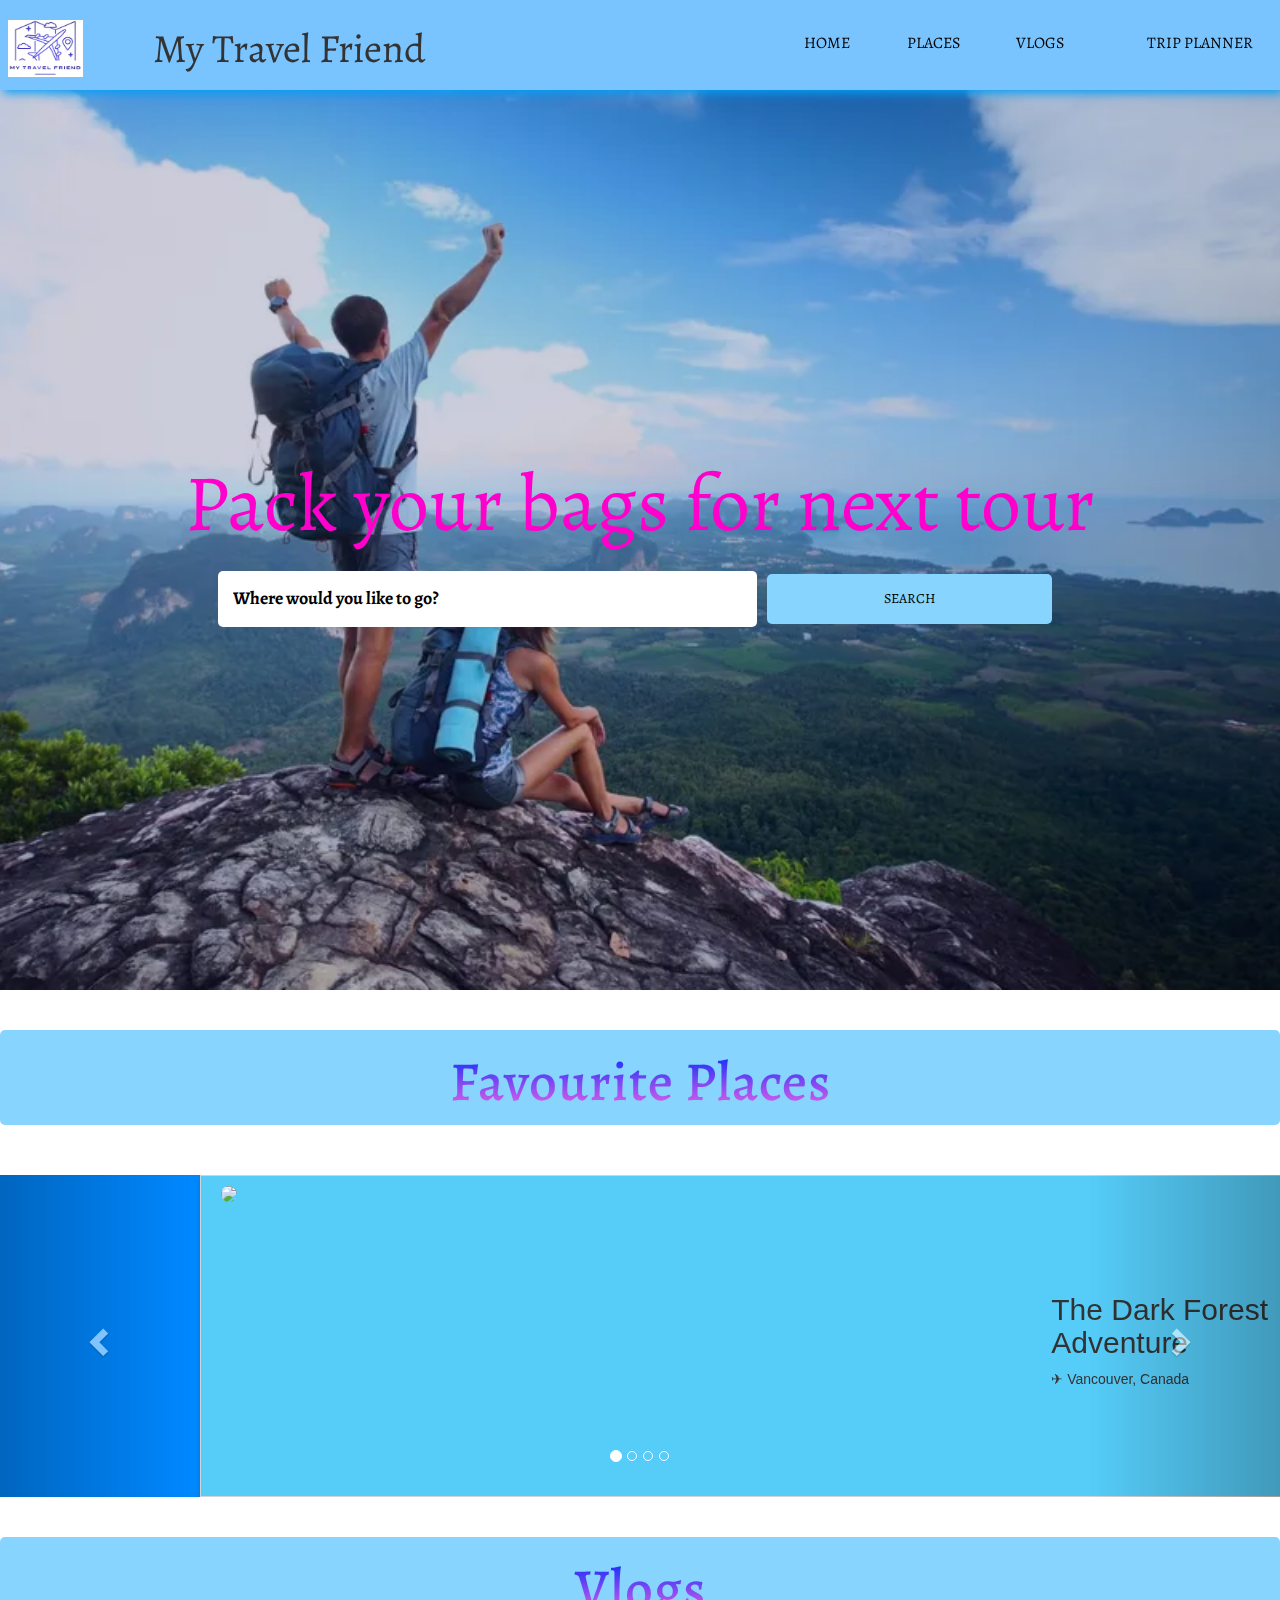
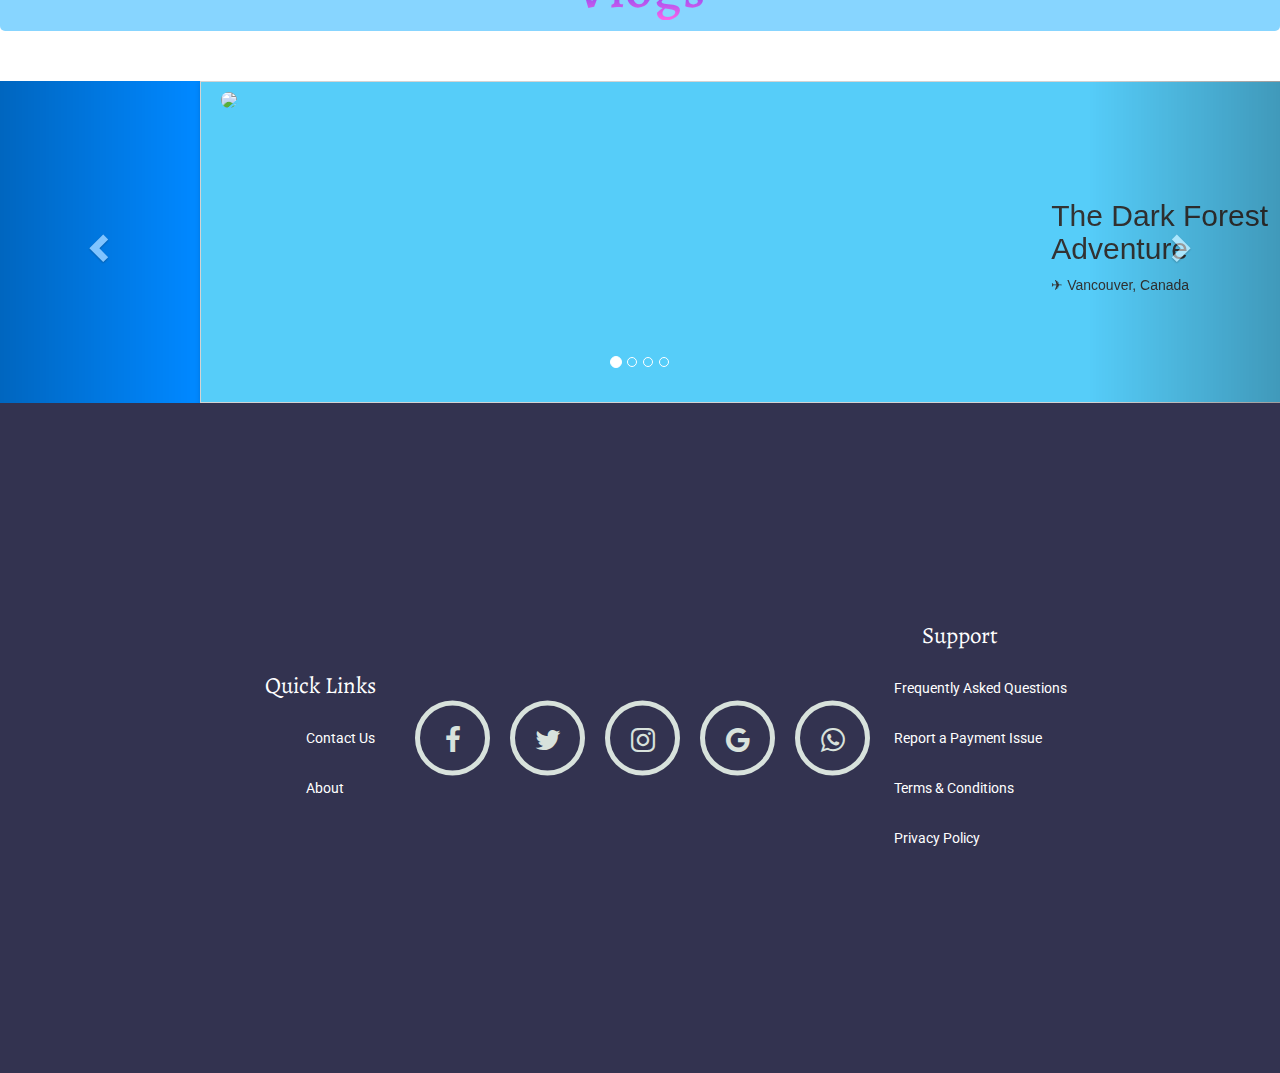
==== Darjeeling/darjeeling-index.html @ 7647db6d "Add files via upload" ====
<!DOCTYPE html>
<html lang="en">
<head>
    <meta charset="UTF-8">
    <meta name="viewport" content="width=device-width, initial-scale=1.0">
    
    <link rel="stylesheet" href="darjeeling-style.css">
    <link rel="icon" href="/My Travel Friend Logo.jpg" type="image/jpg">
    <link rel="preconnect" href="https://fonts.googleapis.com">
    <link rel="preconnect" href="https://fonts.gstatic.com" crossorigin>
    <link href="https://fonts.googleapis.com/css2?family=Alegreya:wght@700&display=swap" rel="stylesheet">
    <link href="https://maxcdn.bootstrapcdn.com/font-awesome/4.7.0/css/font-awesome.min.css" rel="stylesheet" integrity="sha384-wvfXpqpZZVQGK6TAh5PVlGOfQNHSoD2xbE+QkPxCAFlNEevoEH3Sl0sibVcOQVnN" crossorigin="anonymous">
    <link rel="stylesheet" href="https://maxcdn.bootstrapcdn.com/bootstrap/3.4.1/css/bootstrap.min.css">
    <script src="https://ajax.googleapis.com/ajax/libs/jquery/3.6.4/jquery.min.js"></script>
    <script src="https://maxcdn.bootstrapcdn.com/bootstrap/3.4.1/js/bootstrap.min.js"></script>
    <i><b><title>My Travel Friend</title></b></i>
</head>
<body>
    
<!--===========Nav Bar=================-->
<section class="nav-bar">
    <img src="../My Travel Friend Logo.jpg" style="height: 1.5cm; width: 2cm;margin-left: 0.2cm; background: transparent;float: left;">
    <div class="logo">My Travel Friend</div>
    <ul class="menu">
        <li><a href="../index.html">home</a></li>
        <div class="dropdown"><li><a href="#"><span>PLACES</span></a></li>
            <!--<button class="dropbtn">
                <i class="fa fa-caret-down">
                </i>
            </button>-->
            <div class="dropdown-content">
                <a href="darjeeling-index.html">Darjeeling</a>
                <a href="../Goa/GoaPage.html">Goa</a>
                <a href="../Gokarna/gokarna-index.html">Gokarna</a>
                <a href="../Kerala/KeralaPage.html">Kerala</a>
                <a href="../Ladakh/ladakh-index.html">Ladakh</a>
                <a href="../Rajasthan/rajasthan-index.html">Rajasthan</a>
            </div>
        </div>
        <li><a href="#">Vlogs</a></li>
        <li><a href="#">Trip Planner</a></li>
    </ul>
    </div>

</section>
<!--===============Banner================-->
<section class="banner">
    <div class="banner-text-item">
        
        <div class="banner-heading">
            <h1>Pack your bags for next tour</h1>
        </div>
        <form class="form">
            <input type="text" list="mylist" placeholder="Where would you like to go?">
            <datalist id="mylist">
                <option>Darjeeling</option>
                <option>Goa</option>
                <option>Gokarna</option>
                <option>Kerala</option>
                <option>Ladakh</option>
                <option>Rajasthan</option>
            </datalist>
            <a href="#" class="book">Search</a>
        </form>
    </div>
</section>

<!--==============Places===================-->
<section class="places">
    <br><br>
    <div class="places-text">
        <h2>Favourite Places</h2>
    </div>
    

    <div id="myCarousel" class="carousel slide" data-ride="carousel">
        <!-- Indicators -->
        <ol class="carousel-indicators">
          <li data-target="#myCarousel" data-slide-to="0" class="active"></li>
          <li data-target="#myCarousel" data-slide-to="1"></li>
          <li data-target="#myCarousel" data-slide-to="2"></li>
          <li data-target="#myCarousel" data-slide-to="3"></li>
        </ol>
    
        <!-- Wrapper for slides -->
        <div class="carousel-inner" style="background-color: rgb(0, 136, 255);">
                <div class="item active">
                    <div class="card">
                        <div class="zoom-img">
                            <div class="img-card">
                                <img src="https://res.cloudinary.com/dxssqb6l8/image/upload/v1605293736/james-wheeler_xqmq2y.jpg">
                            </div>
                        </div>

                        <div class="text">
                            <h2>The Dark Forest Adventure</h2>
                            <div class="card-box">
                                <p class="location">&#9992; Vancouver, Canada</p>
                            </div>
                        </div>

                    </div>
                </div>
        
                <div class="item">
                    <div class="card">
                        <div class="zoom-img">
                            <div class="img-card">
                                <img src="https://res.cloudinary.com/dxssqb6l8/image/upload/v1605293736/james-wheeler_xqmq2y.jpg">
                            </div>
                        </div>

                        <div class="text">
                            <h2>The Dark Forest Adventure</h2>
                            <div class="card-box">
                                <p class="location">&#9992; Vancouver, Canada</p>
                            </div>
                        </div>

                    </div>
                </div>
                
                <div class="item">
                    <div class="card">
                        <div class="zoom-img">
                            <div class="img-card">
                                <img src="https://res.cloudinary.com/dxssqb6l8/image/upload/v1605293736/james-wheeler_xqmq2y.jpg">
                            </div>
                        </div>

                        <div class="text">
                            <h2>The Dark Forest Adventure</h2>
                            <div class="card-box">
                                <p class="location">&#9992; Vancouver, Canada</p>
                            </div>
                        </div>

                    </div>
                </div>
                <div class="item">
                    <div class="card">
                        <div class="zoom-img">
                            <div class="img-card">
                                <img src="https://res.cloudinary.com/dxssqb6l8/image/upload/v1605293736/james-wheeler_xqmq2y.jpg">
                            </div>
                        </div>

                        <div class="text">
                            <h2>The Dark Forest Adventure</h2>
                            <div class="card-box">
                                <p class="location">&#9992; Vancouver, Canada</p>
                            </div>
                        </div>

                    </div>
                </div>
        </div>
    
        <!-- Left and right controls -->
        <a class="left carousel-control" href="#myCarousel" data-slide="prev">
          <span class="glyphicon glyphicon-chevron-left"></span>
          <span class="sr-only">Previous</span>
        </a>
        <a class="right carousel-control" href="#myCarousel" data-slide="next">
          <span class="glyphicon glyphicon-chevron-right"></span>
          <span class="sr-only">Next</span>
        </a>
    </div>
</section>
<!--===========Vlogs===============-->
<section class="places">
    <br><br>
    <div class="places-text">
        <h2>Vlogs</h2>
    </div>
    

    <div id="myCarousel" class="carousel slide" data-ride="carousel">
        <!-- Indicators -->
        <ol class="carousel-indicators">
          <li data-target="#myCarousel" data-slide-to="0" class="active"></li>
          <li data-target="#myCarousel" data-slide-to="1"></li>
          <li data-target="#myCarousel" data-slide-to="2"></li>
          <li data-target="#myCarousel" data-slide-to="3"></li>
        </ol>
    
        <!-- Wrapper for slides -->
        <div class="carousel-inner" style="background-color: rgb(0, 136, 255);">
                <div class="item active">
                    <div class="card">
                        <div class="zoom-img">
                            <div class="img-card">
                                <img src="https://res.cloudinary.com/dxssqb6l8/image/upload/v1605293736/james-wheeler_xqmq2y.jpg">
                            </div>
                        </div>

                        <div class="text">
                            <h2>The Dark Forest Adventure</h2>
                            <div class="card-box">
                                <p class="location">&#9992; Vancouver, Canada</p>
                            </div>
                        </div>

                    </div>
                </div>
        
                <div class="item">
                    <div class="card">
                        <div class="zoom-img">
                            <div class="img-card">
                                <img src="https://res.cloudinary.com/dxssqb6l8/image/upload/v1605293736/james-wheeler_xqmq2y.jpg">
                            </div>
                        </div>

                        <div class="text">
                            <h2>The Dark Forest Adventure</h2>
                            <div class="card-box">
                                <p class="location">&#9992; Vancouver, Canada</p>
                            </div>
                        </div>

                    </div>
                </div>
                
                <div class="item">
                    <div class="card">
                        <div class="zoom-img">
                            <div class="img-card">
                                <img src="https://res.cloudinary.com/dxssqb6l8/image/upload/v1605293736/james-wheeler_xqmq2y.jpg">
                            </div>
                        </div>

                        <div class="text">
                            <h2>The Dark Forest Adventure</h2>
                            <div class="card-box">
                                <p class="location">&#9992; Vancouver, Canada</p>
                            </div>
                        </div>

                    </div>
                </div>
                <div class="item">
                    <div class="card">
                        <div class="zoom-img">
                            <div class="img-card">
                                <img src="https://res.cloudinary.com/dxssqb6l8/image/upload/v1605293736/james-wheeler_xqmq2y.jpg">
                            </div>
                        </div>

                        <div class="text">
                            <h2>The Dark Forest Adventure</h2>
                            <div class="card-box">
                                <p class="location">&#9992; Vancouver, Canada</p>
                            </div>
                        </div>

                    </div>
                </div>
        </div>
    
        <!-- Left and right controls -->
        <a class="left carousel-control" href="#myCarousel" data-slide="prev">
          <span class="glyphicon glyphicon-chevron-left"></span>
          <span class="sr-only">Previous</span>
        </a>
        <a class="right carousel-control" href="#myCarousel" data-slide="next">
          <span class="glyphicon glyphicon-chevron-right"></span>
          <span class="sr-only">Next</span>
        </a>
    </div>
</section>
<!--===========Footer=================-->
<div class="footer">
    <div class="links">
        <h3>Quick Links</h3>
        <ul>
            <li>Contact Us</li>
            <li>About</li>
        </ul>
    </div>
    <div class="links">
        <h3>Support</h3>
        <ul>
            <li>Frequently Asked Questions</li>
            <li>Report a Payment Issue</li>
            <li>Terms & Conditions</li>
            <li>Privacy Policy</li>
        </ul>
    </div>
    <div class="wrapper">
        <ul>
        <li class="facebook"><a href="https://technologywalacontent.blogspot.com"><i class="fa fa-facebook fa-2x" aria-hidden="true"></i></a></li>
        <li class="twitter"><a href="https://technologywalacontent.blogspot.com"><i class="fa fa-twitter fa-2x" aria-hidden="true"></i></a></li>
        <li class="instagram"><a href="https://technologywalacontent.blogspot.com"><i class="fa fa-instagram fa-2x" aria-hidden="true"></i></a></li>
        <li class="google"><a href="#"><i class="fa fa-google fa-2x" aria-hidden="true"></i></a></li>
        <li class="whatsapp"><a href="https://technologywalacontent.blogspot.com"><i class="fa fa-whatsapp fa-2x" aria-hidden="true"></i></a></li>
        </ul>
    </div>
</div>

</body>
</html>
</body>
</html>
---- Darjeeling/darjeeling-style.css ----
@import url('https://fonts.googleapis.com/css2?family=Barlow+Condensed:wght@500&display=swap');
@import url('https://fonts.googleapis.com/css2?family=Satisfy&display=swap');
@import url('https://fonts.googleapis.com/css2?family=Roboto:wght@300&display=swap');

* {
    box-sizing: border-box;
    margin: 0;
}

body, html {
    margin: 0;
    padding: 0;
}

/*------------------------Scroll Bar-----------------------*/
::-webkit-scrollbar {
    width: 20px;
}

::-webkit-scrollbar-track {
    box-shadow: inset 0 0 5px rgb(71, 107, 155);
    border-radius: 10px;
}

::-webkit-scrollbar-thumb {
    background-color: #000d18;
    border-radius: 10px;
}

::-webkit-scrollbar-thumb:hover {
    background-color: #0485d0;
}

/*========================Nav Bar=========================*/
.nav-bar {
    display: flex;
    flex-flow: row wrap;
    width: 100%;
    height: 90px;
    background-color: rgb(121, 195, 255);
    box-shadow: 3px 3px 10px rgb(1, 159, 250);
    align-items: center;
    justify-content: center;
    position: sticky;
    top: 0;
    z-index: 1;
}

.logo {
    flex: 1;
    font-size: 40px;
    padding: 20px;
    margin-left: 50px;
    font-family: 'Alegreya', serif;
}

ul.menu {
    flex: 1;
    display: flex;
    flex-flow: row wrap;
}

.menu li {
    flex: 1;
    list-style-type: none;
    font-size: 16px;
    font-family: 'Alegreya', serif;
    text-align: center;
}

.menu li a {
    text-decoration: none;
    color: #000;
    text-transform: uppercase;
    border-color: rgb(121, 195, 255);
    box-shadow:  rgb(121, 195, 255);
}

.menu li a:hover {
    color: midnightblue;
    text-decoration: underline;
}
.nav-bar .dropdown {
    float: left;
    overflow: hidden;
  }
  
  /* Style the dropdown button to fit inside the topnav */
  .nav-bar .dropdown .dropbtn {
    
    font-size: 16px;
    background-color: transparent;
    color: #02013d;
    text-align: center;
    border-color: rgb(121, 195, 255);
    box-shadow:  rgb(121, 195, 255);
    font-family: 'Alegreya', serif;
    
  }
  .dropdown-content {
    display: none;
    position: absolute;
    background-color:white;
    min-width: 160px;
    z-index: 1;
  }
  
  /* Style the links inside the dropdown */
  .dropdown-content a {
    float: none;
    color: rgb(3, 1, 48);
    padding: 12px 16px;
    text-decoration: none;
    display: block;
    text-align: left;
  }
  
  /* Add a dark background on topnav links and the dropdown button on hover */
  .menu a:hover, .dropdown:hover .dropbtn {
    background-color:white;
    color: midnightblue;
    text-decoration: underline;
  }
  
  /* Add a grey background to dropdown links on hover */
  .dropdown-content a:hover {
    background-color:transparent;
    color: midnightblue;
    text-decoration: underline;
  }
  
  /* Show the dropdown menu when the user moves the mouse over the dropdown button */
  .dropdown:hover .dropdown-content {
    display: block;
  }
  
  /* When the screen is less than 600 pixels wide, hide all links, except for the first one ("Home"). Show the link that contains should open and close the topnav (.icon) */
  @media screen and (max-width: 600px) {
    .menu a:not(:first-child), .dropdown .dropbtn {
      display: none;
      outline: 0px solid transparent;
    }
    .menu a.icon {
      float: right;
      display: flex;
      outline: 0px solid transparent;
    }
  }
  
  /* The "responsive" class is added to the topnav with JavaScript when the user clicks on the icon. This class makes the topnav look good on small screens (display the links vertically instead of horizontally) */
  @media screen and (max-width: 800px) {
    .menu.responsive {position: relative;}
    .menu.responsive a.icon {
      position: absolute;
      right: 0;
      top: 0;
    }
    .menu.responsive a {
      float: none;
      display: flex;
      text-align: left;
    }
    .menu.responsive .dropdown {float: none;}
    .menu.responsive .dropdown-content {position: relative;}
    .menu.responsive .dropdown .dropbtn {
      display: flex;
      width: 100%;
      text-align: left;
    }
  }
/*=============================Banner=============================*/
.banner {
    background-image: url("../bg.jpg");
    background-size: cover;
    background-repeat: no-repeat;
    background-position: center;
    /*overflow: hidden;*/
    width: 100%;
    height: 100vh;
    text-align: center;
    position: relative;
    display: flex;
    justify-content: center;
    align-items: center;
}

.banner::before {
    content: '';
    position: absolute;
    display: block;
    top: 0;
    left: 0;
    bottom: 0;
    right: 0;
    background-color: rgba(0, 6, 78, 0.2);
    /*background-size: 100%;*/
}

.banner-text-item {
    position: absolute;
    width: 100%;
    text-align: center;
    display: flex;
    flex-flow: column wrap;
    justify-content: center;
    align-items: center;
    box-shadow: red;
}

.banner-heading {
    flex: 1;
}

.banner-heading h1 {
    font-size: 80px;
    font-weight: normal;
    color:rgb(255, 0, 204);
    font-family: 'Alegreya', serif;
}

.banner-text-item .form {
    flex: 1;
    display: flex;
    flex-flow: row wrap;
    justify-content: center;
    align-items: center;
    color: #000;
    font-family: 'Alegreya', serif;
    font-size: larger;
    background-color:transparent;
    border-radius: 5px;
    width: 70%;
    padding: 1% 2%;
}


.banner-text-item ::placeholder {
    color:black;
    opacity: 1; /* Firefox */
  }
  

.banner-text-item input,
.banner-text-item .book {
    color:black;
    font-weight: bolder;
    font-family: 'Alegreya', serif;
    padding: 15px;
    margin-right: 10px;
    font-size: 18px;
    font-family: 'Alegreya', serif;
    border-radius: 5px;
    outline: 0;
    border: none;
    background-color: rgb(136, 208, 252);
    box-shadow: red;
}

.banner-text-item input {
    color: rgb(0, 0, 0);
    font-weight: bolder;
    font-family: 'Alegreya', serif;
    background-color:white;
    width: 50%;
    flex: 2;
}

.banner-text-item .book {
    width: 20%;
    flex: 1;
}

.banner-text-item .book {
    text-decoration: none;
    color: #000;
    text-transform: uppercase;
    padding: 15px;
    cursor: pointer;
    background-color: #87d5ff;
    font-size: 16px;
    font-weight: normal;
    font-family: 'Alegreya', serif;
    width: 20%;
}


/*=============================Places===============================*/
.places-text {
    text-align: center;
    margin-bottom: 50px;
    display: flex;
    flex-direction: row;
    flex-flow: column wrap;
    flex: 1;
    border-radius: 5px;
    padding: 1px;
    width:100%;
    background-color: #87d5ff;
}


.places-text h2 {
    font-family: 'Alegreya', serif;
    font-size: 55px;
    display: flex;
    flex-direction: row;
    flex-flow: column wrap;
    flex: 1;
    border-radius: 5px;
    padding: 1px;
    width:100%;
    background-color: #87d5ff;
    text-decoration: wavy;
    background: -webkit-linear-gradient(#022bfa, #fb65e9);
    -webkit-background-clip: text;
    -webkit-text-fill-color: transparent;
    letter-spacing: 1px;
}

.cards {
    display: list-item;
    background-color: #FDE02F;
}

.card {

    display: flex;
    border: 1px solid lightgray;
    box-shadow: 2px 2px 6px 0 rgba(0, 0, 0, 0.3);
    margin-left: 200px;
    width: 1125px;
    height: auto;
    background-color: #56cdf9;
    align-items: center;
    justify-items: center;
}

.card img {
    margin-top: 10px;
    margin-left:20px;
    max-width: 100%;
    height: 300px;
    border-radius: 8px;
}

.cards .text {
    padding: 10px;
    font-family: 'Alegreya', serif;
    line-height: 50px;
}

.cards .card-box {
    display: flex;
    flex-flow: row;
    background-color: #2f96fd;
    font-size: 18px;
    font-family: 'Alegreya', serif;
    align-items: center;
    justify-content: center;
    text-align: center;
}

.cards .time {
    flex: 1;
}

.cards .location {
    flex: 2;
}

.cards .cost {
    color: #4CAFAD;
    font-size: 20px;
}

/*------------Zoom in Photos--------------*/
.zoom-img {
    float: left;
    position: relative;
    width: 100%;
    height: 320px;
    overflow: hidden;
}

.zoom-img .img-card {
    position: absolute;
    overflow: hidden;
}

.img-card img {
    -webkit-transition: 0.8s ease;
    transition: 0.8s ease;
}

.card:hover .zoom-img img {
    -webkit-transform: scale(1.1);
    transform: scale(1.1);
}

/*===============Footer===================*/
.footer {
    background-image: url("https://res.cloudinary.com/dxssqb6l8/image/upload/v1605293781/pine-tree_mq2sgp.jpg");
    background-size: cover;
    background-repeat: no-repeat;
    background-position: center;
    width: 100%;
    height: 670px;
    position: relative;
    display: flex;
    flex-flow: row wrap;
    justify-content: center;
    align-items: center;
}

.footer::before {
    position: absolute;
    content: '';
    display: block;
    background-color: rgba(0, 0, 36, 0.80);
    top: 0;
    left: 0;
    bottom: 0;
    right: 0;
}

.footer .links {
    position: relative;
    color: #fff;
    flex: 1;
    display: flex;
    flex-flow: column;
    justify-content: center;
    align-items: center;
}

.links ul {
    list-style-type: none;
}

.links h3 {
    font-family: 'Alegreya', serif;
    font-weight: normal;
    font-size: 23px;
    margin-bottom: 15px;
}

.links li {
    font-family: Roboto;
    cursor: pointer;
    padding: 15px 0;
}

.links li:hover {
    color: #FFA801;
}

.footer .wrapper {
    position: absolute;
    top: 50%;
    left: 50%;
    transform: translate(-50%, -50%);
    width: 550px;
  }
  
  /* Style the Un-order list by setting its list-style to none */
  .wrapper ul {
    list-style: none;
  }
  
  /* Style the list items inside the UL list, by setting its width, height and line-height 
    and float them to left and set its border and border-radius.
   */
  .wrapper ul li {
    width: 75px;
    height: 75px;
    line-height: 75px;
    margin: 0 10px;
    text-align: center;
    cursor: pointer;
    border-radius: 50%;
    border: 5px solid #D8E2DC;
    float: left;
    transition: all 0.5s ease;
  }
  
  /* Style the icons by setting its color and margin-top value to 20px 
  to align it properly */
  .wrapper ul li .fa {
    color: #D8E2DC;
    margin-top: 20px;
    transition: all 0.5s ease;
  }
  
  /* Now target the specific li classes for styling and use box-shadow effect to border and text-shadow effect
    to icons for glowing effect and use transition property for smooth transition effect. */
  /*facebook*/
  .wrapper ul li:hover.facebook {
    border: 5px solid #3b5998;
    box-shadow: 0 0 15px #3b5998;
    transition: all 0.5s ease;
  }
  
  .wrapper ul li:hover .fa-facebook {
    color: #3b5998;
    text-shadow: 0 0 15px #3b5998;
    transition: all 0.5s ease;
  }
  
  /*twitter*/
  .wrapper ul li:hover.twitter {
    border: 5px solid #00aced;
    box-shadow: 0 0 15px #00aced;
    transition: all 0.5s ease;
  }
  
  .wrapper ul li:hover .fa-twitter {
    color: #00aced;
    text-shadow: 0 0 15px #00aced;
    transition: all 0.5s ease;
  }
  
  /* instagram */
  .wrapper ul li:hover.instagram {
    border: 5px solid #bc2a8d;
    box-shadow: 0 0 15px #bc2a8d;
    transition: all 0.5s ease;
  }
  
  .wrapper ul li:hover .fa-instagram {
    color: #bc2a8d;
    text-shadow: 0 0 15px #bc2a8d;
    transition: all 0.5s ease;
  }
  
  /* google */
  .wrapper ul li:hover.google {
    border: 5px solid #dd4b39;
    box-shadow: 0 0 15px #dd4b39;
    transition: all 0.5s ease;
  }
  
  .wrapper ul li:hover .fa-google {
    color: #dd4b39;
    text-shadow: 0 0 15px #dd4b39;
    transition: all 0.5s ease;
  }
  
  /* whatsapp */
  .wrapper ul li:hover.whatsapp {
    border: 5px solid #4dc247;
    box-shadow: 0 0 15px #4dc247;
    transition: all 0.5s ease;
  }
  
  .wrapper ul li:hover .fa-whatsapp {
    color: #4dc247;
    text-shadow: 0 0 15px #4dc247;
    transition: all 0.5s ease;
  }
  
  
  /* media queries */
/*==========================Responsive=============================*/
@media all and (max-width: 1172px) {
    .banner-text-item .form {
        display: flex;
        flex-flow: column;
        justify-content: center;
        align-items: center;
        width: 50%;
    }


    .banner-text-item .form input,
    .banner-text-item .form .date,
    .banner-text-item .form a {
        flex: 1;
        margin-bottom: 5px;
        font-size: 14px;
    }

    .banner-text-item .form input {
        width: 60%;
    }

    .banner-text-item .form .date {
        width: 30%;
    }

    .banner-text-item .form .book {
        width: 10%;
        font-size: 14px;
    }

    .banner-heading h1 {
        font-size: 60px;
    }
}

@media all and (max-width: 1414px) {
    .banner-text-item .form input {
        width: 40%;
    }

    .banner-text-item .form .date {
        width: 30%;
    }

    .banner-text-item .form .book {
        width: 20%;
        font-size: 14px;
    }
}

@media all and (max-width: 942px) {
    .nav-bar {
        display: flex;
        flex-flow: column wrap;
        justify-content: center;
        align-items: center;
        width: 100%;
        height: auto;
        text-align: center;
        position: static;
    }

    .logo {
        flex: 1;
        font-size: 30px;
        margin: 10px auto;
        font-family: 'Alegreya', serif;
        color: #FDE02F;
    }

    .nav-bar ul {
        display: none;
    }

    .nav-bar ul li {
        flex: 1;
        margin-bottom: 5px;
        font-size: 14px;
    }

    .services {
        display: flex;
        flex-flow: column wrap;
    }

    .services .service-item {
        flex: 1;
        margin-bottom: -130px;
        width: 400px;
    }

    .places-text {
        margin-top: 200px;
    }
}

@media all and (max-width: 928px) {
    .banner .form input, a {
        font-size: 12px;
    }
}

@media all and (max-width: 1173px) {
    .banner .form {
        background-color: transparent;
    }
}

@media all and (max-width: 1194px) {
    .places .card-box p {
        font-size: 14px;
    }
}

@media all and (max-width: 1086px) {
    .places .cards .text {
        line-height: 40px;
    }

    .cards .text .h2 {
        font-size: 12px;
    }

    .cards .img-card img {
        height: 260px;
    }
}

@media all and (max-width: 974px) {
    .cards {
        display: grid;
        grid-template-columns: repeat(1, 1fr);
        grid-template-rows: repeat(6, 1fr);
        grid-gap: 20px;
    }

    .card {
        width: 300px;
        height: 500px;
        margin: auto;
    }

    .cards .text {
        padding: 5px;
        font-family: 'Alegreya', serif;
    }
}

@media all and (max-width: 1334px) {
    .about-img img {
        width: 300px;
        height: 500px;
    }
}

@media all and (max-width: 1116px) {
    .about {
        display: flex;
        flex-flow: column wrap;
        justify-content: center;
        align-items: center;
    }

    .about-img {
        flex: 1;
        margin-bottom: 20px;
    }

    .about-text {
        flex: 1;
        margin: auto;
        text-align: center;
        display: flex;
        flex-flow: column;
        justify-content: center;
        align-items: center;
    }

    .about-text h2{
        font-size: 35px;
    }

    .about-img img {
        width: 400px;
        height: 400px;
    }
}

@media all and (max-width: 708px) {
    .footer{
        width: 100%;
        height: 670px;
        position: relative;
        display: flex;
        flex-flow: column wrap;
        justify-content: center;
        align-items: center;
    }
}

@media screen and (max-width: 640px){
    .wrapper {
        width: 350px;
    }
    .wrapper ul li{
        margin-top: 10px;
    }
    .wrapper ul li.google{
        margin-left: 60px;
    }
  }
  
  
  @media screen and (max-width: 340px){
    .wrapper {
        width: 150px;
    }
    .wrapper ul li{
        margin:15px;
    }
    .wrapper ul li.google{
        margin-left: 15px;
    }
  }
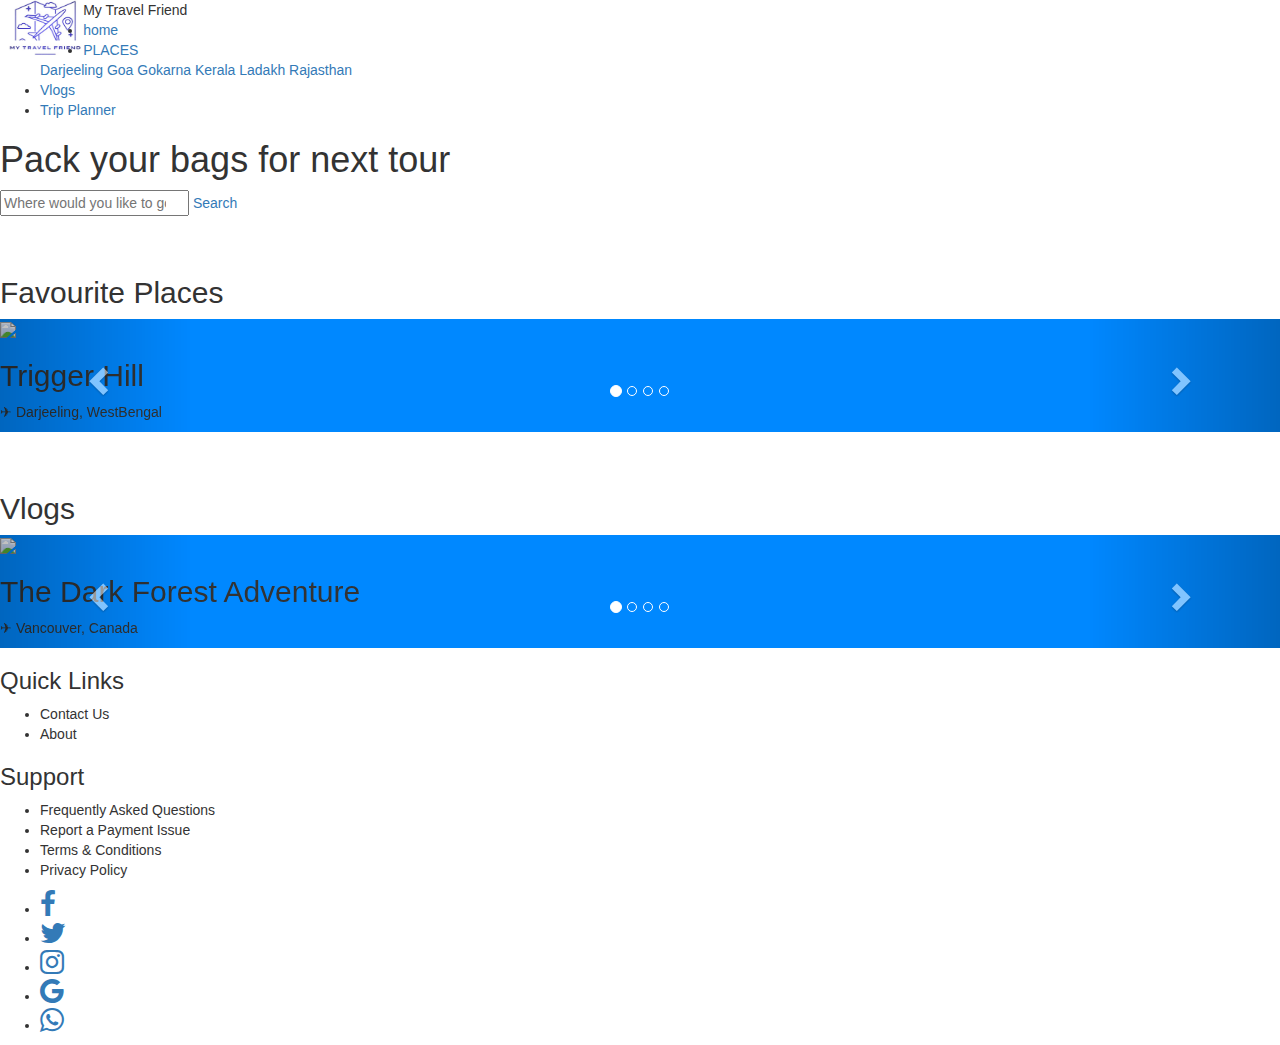
==== commit ddb8dc84: "Update darjeeling-index.html" ====
--- a/Darjeeling/darjeeling-index.html
+++ b/Darjeeling/darjeeling-index.html
@@ -3,7 +3,7 @@
 <head>
     <meta charset="UTF-8">
     <meta name="viewport" content="width=device-width, initial-scale=1.0">
-    
+
     <link rel="stylesheet" href="darjeeling-style.css">
     <link rel="icon" href="/My Travel Friend Logo.jpg" type="image/jpg">
     <link rel="preconnect" href="https://fonts.googleapis.com">
@@ -16,7 +16,7 @@
     <i><b><title>My Travel Friend</title></b></i>
 </head>
 <body>
-    
+
 <!--===========Nav Bar=================-->
 <section class="nav-bar">
     <img src="../My Travel Friend Logo.jpg" style="height: 1.5cm; width: 2cm;margin-left: 0.2cm; background: transparent;float: left;">
@@ -46,7 +46,7 @@
 <!--===============Banner================-->
 <section class="banner">
     <div class="banner-text-item">
-        
+
         <div class="banner-heading">
             <h1>Pack your bags for next tour</h1>
         </div>
@@ -71,7 +71,7 @@
     <div class="places-text">
         <h2>Favourite Places</h2>
     </div>
-    
+
 
     <div id="myCarousel" class="carousel slide" data-ride="carousel">
         <!-- Indicators -->
@@ -81,81 +81,81 @@
           <li data-target="#myCarousel" data-slide-to="2"></li>
           <li data-target="#myCarousel" data-slide-to="3"></li>
         </ol>
-    
+
         <!-- Wrapper for slides -->
         <div class="carousel-inner" style="background-color: rgb(0, 136, 255);">
                 <div class="item active">
                     <div class="card">
                         <div class="zoom-img">
                             <div class="img-card">
-                                <img src="https://res.cloudinary.com/dxssqb6l8/image/upload/v1605293736/james-wheeler_xqmq2y.jpg">
-                            </div>
-                        </div>
-
-                        <div class="text">
-                            <h2>The Dark Forest Adventure</h2>
-                            <div class="card-box">
-                                <p class="location">&#9992; Vancouver, Canada</p>
-                            </div>
-                        </div>
-
-                    </div>
-                </div>
-        
-                <div class="item">
-                    <div class="card">
-                        <div class="zoom-img">
-                            <div class="img-card">
-                                <img src="https://res.cloudinary.com/dxssqb6l8/image/upload/v1605293736/james-wheeler_xqmq2y.jpg">
-                            </div>
-                        </div>
-
-                        <div class="text">
-                            <h2>The Dark Forest Adventure</h2>
-                            <div class="card-box">
-                                <p class="location">&#9992; Vancouver, Canada</p>
-                            </div>
-                        </div>
-
-                    </div>
-                </div>
-                
-                <div class="item">
-                    <div class="card">
-                        <div class="zoom-img">
-                            <div class="img-card">
-                                <img src="https://res.cloudinary.com/dxssqb6l8/image/upload/v1605293736/james-wheeler_xqmq2y.jpg">
-                            </div>
-                        </div>
-
-                        <div class="text">
-                            <h2>The Dark Forest Adventure</h2>
-                            <div class="card-box">
-                                <p class="location">&#9992; Vancouver, Canada</p>
-                            </div>
-                        </div>
-
-                    </div>
-                </div>
-                <div class="item">
-                    <div class="card">
-                        <div class="zoom-img">
-                            <div class="img-card">
-                                <img src="https://res.cloudinary.com/dxssqb6l8/image/upload/v1605293736/james-wheeler_xqmq2y.jpg">
-                            </div>
-                        </div>
-
-                        <div class="text">
-                            <h2>The Dark Forest Adventure</h2>
-                            <div class="card-box">
-                                <p class="location">&#9992; Vancouver, Canada</p>
+                                <img src=" https://images.unsplash.com/photo-1552685807-525433b008dc?ixlib=rb-4.0.3&ixid=M3wxMjA3fDB8MHxzZWFyY2h8Mnx8dGlnZXIlMjBoaWxsfGVufDB8fDB8fHww&w=1000&q=80">
+                            </div>
+                        </div>
+
+                        <div class="text">
+                            <h2>Trigger Hill</h2>
+                            <div class="card-box">
+                                <p class="location">&#9992; Darjeeling, WestBengal</p>
+                            </div>
+                        </div>
+
+                    </div>
+                </div>
+
+                <div class="item">
+                    <div class="card">
+                        <div class="zoom-img">
+                            <div class="img-card">
+                                <img src="https://cdn.s3waas.gov.in/s322fb0cee7e1f3bde58293de743871417/uploads/bfi_thumb/2020080478-1-otgnuqihhuigrbvqtv2bg11oi52a68hq7jkeayyb2i.jpg">
+                            </div>
+                        </div>
+
+                        <div class="text">
+                            <h2>Batasia Loop</h2>
+                            <div class="card-box">
+                                <p class="location">&#9992; Darjeeling, WestBengal</p>
+                            </div>
+                        </div>
+
+                    </div>
+                </div>
+
+                <div class="item">
+                    <div class="card">
+                        <div class="zoom-img">
+                            <div class="img-card">
+                                <img src="https://static.toiimg.com/photo/85647416.cms">
+                            </div>
+                        </div>
+
+                        <div class="text">
+                            <h2>Himayalan Railways</h2>
+                            <div class="card-box">
+                                <p class="location">&#9992; Darjeeling, WestBengal</p>
+                            </div>
+                        </div>
+
+                    </div>
+                </div>
+                <div class="item">
+                    <div class="card">
+                        <div class="zoom-img">
+                            <div class="img-card">
+                                <img src="https://darjeelingadventuretourism.com/images/tenzing-rock-780.jpg">
+                            </div>
+                        </div>
+
+                        <div class="text">
+                            <h2>Tenzing Rock</h2>
+                            <div class="card-box">
+                                <p class="location">&#9992; Darjeeling, WestBengal</p>
                             </div>
                         </div>
 
                     </div>
                 </div>
         </div>
-    
+
         <!-- Left and right controls -->
         <a class="left carousel-control" href="#myCarousel" data-slide="prev">
           <span class="glyphicon glyphicon-chevron-left"></span>
@@ -173,7 +173,7 @@
     <div class="places-text">
         <h2>Vlogs</h2>
     </div>
-    
+
 
     <div id="myCarousel" class="carousel slide" data-ride="carousel">
         <!-- Indicators -->
@@ -183,7 +183,7 @@
           <li data-target="#myCarousel" data-slide-to="2"></li>
           <li data-target="#myCarousel" data-slide-to="3"></li>
         </ol>
-    
+
         <!-- Wrapper for slides -->
         <div class="carousel-inner" style="background-color: rgb(0, 136, 255);">
                 <div class="item active">
@@ -203,7 +203,7 @@
 
                     </div>
                 </div>
-        
+
                 <div class="item">
                     <div class="card">
                         <div class="zoom-img">
@@ -221,7 +221,7 @@
 
                     </div>
                 </div>
-                
+
                 <div class="item">
                     <div class="card">
                         <div class="zoom-img">
@@ -257,7 +257,7 @@
                     </div>
                 </div>
         </div>
-    
+
         <!-- Left and right controls -->
         <a class="left carousel-control" href="#myCarousel" data-slide="prev">
           <span class="glyphicon glyphicon-chevron-left"></span>
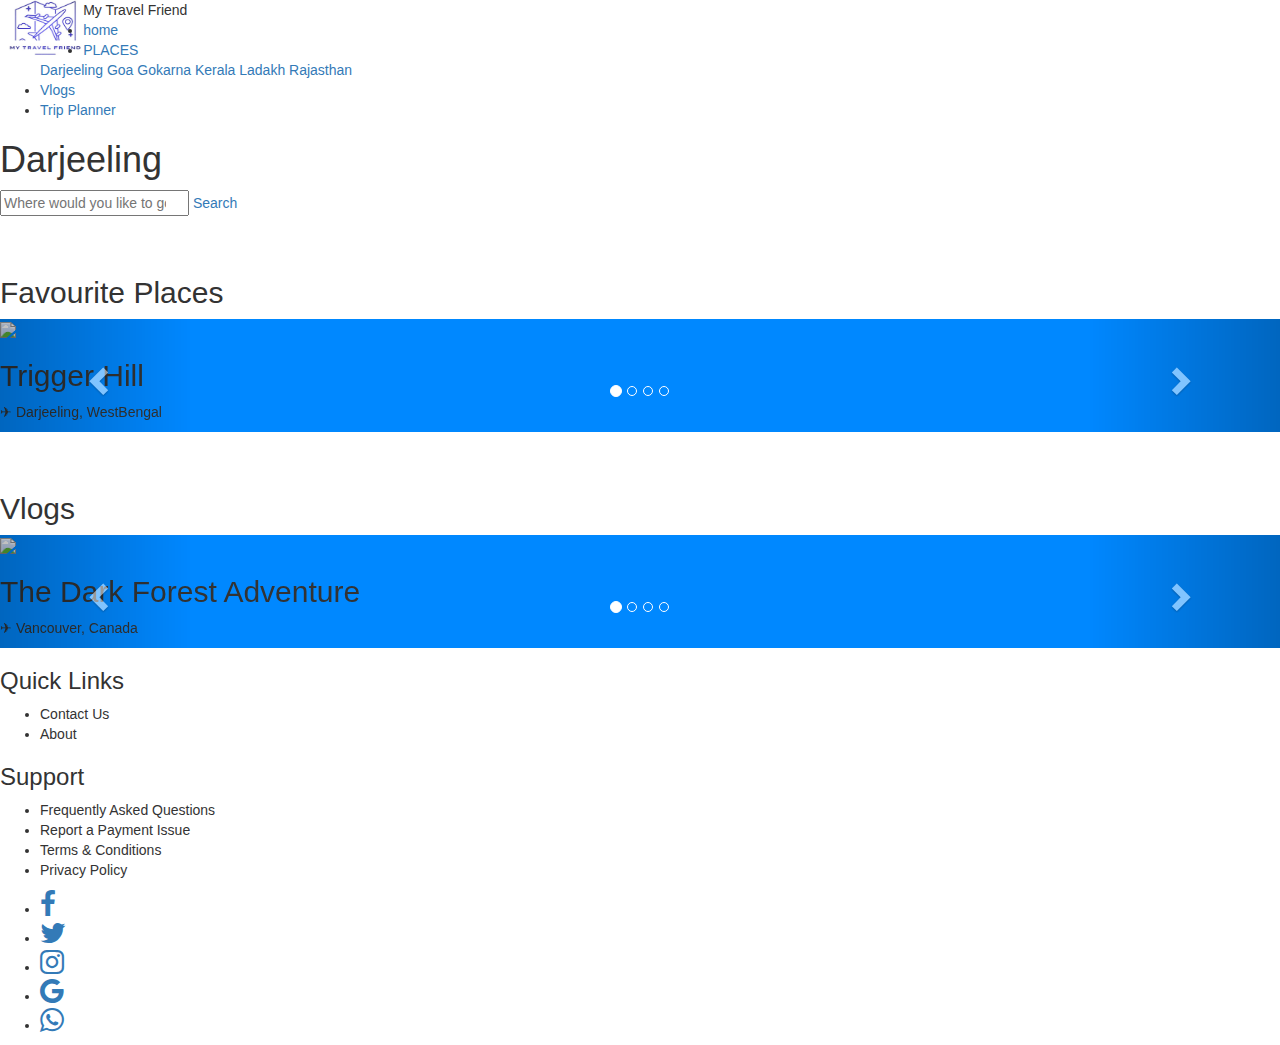
==== commit 07c9a634: "Update darjeeling-index.html" ====
--- a/Darjeeling/darjeeling-index.html
+++ b/Darjeeling/darjeeling-index.html
@@ -48,7 +48,7 @@
     <div class="banner-text-item">
 
         <div class="banner-heading">
-            <h1>Pack your bags for next tour</h1>
+            <h1>Darjeeling</h1>
         </div>
         <form class="form">
             <input type="text" list="mylist" placeholder="Where would you like to go?">
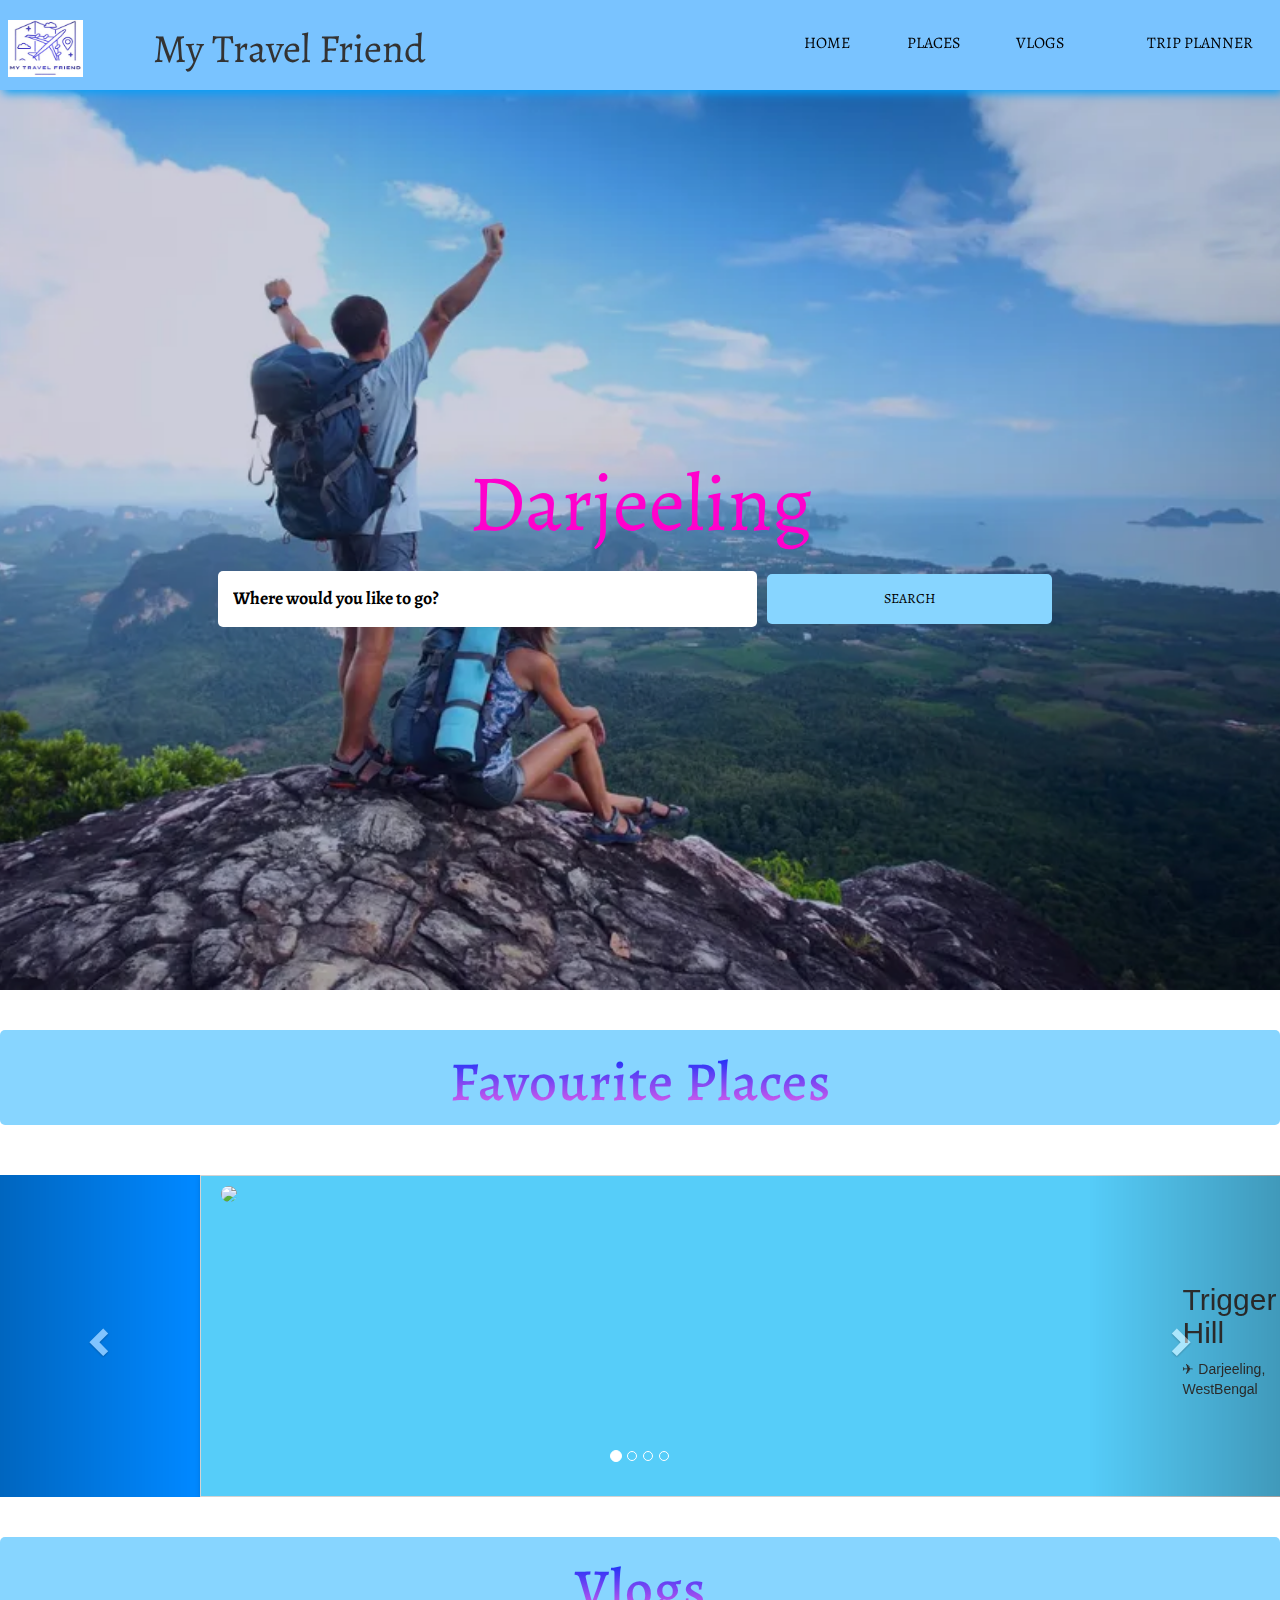
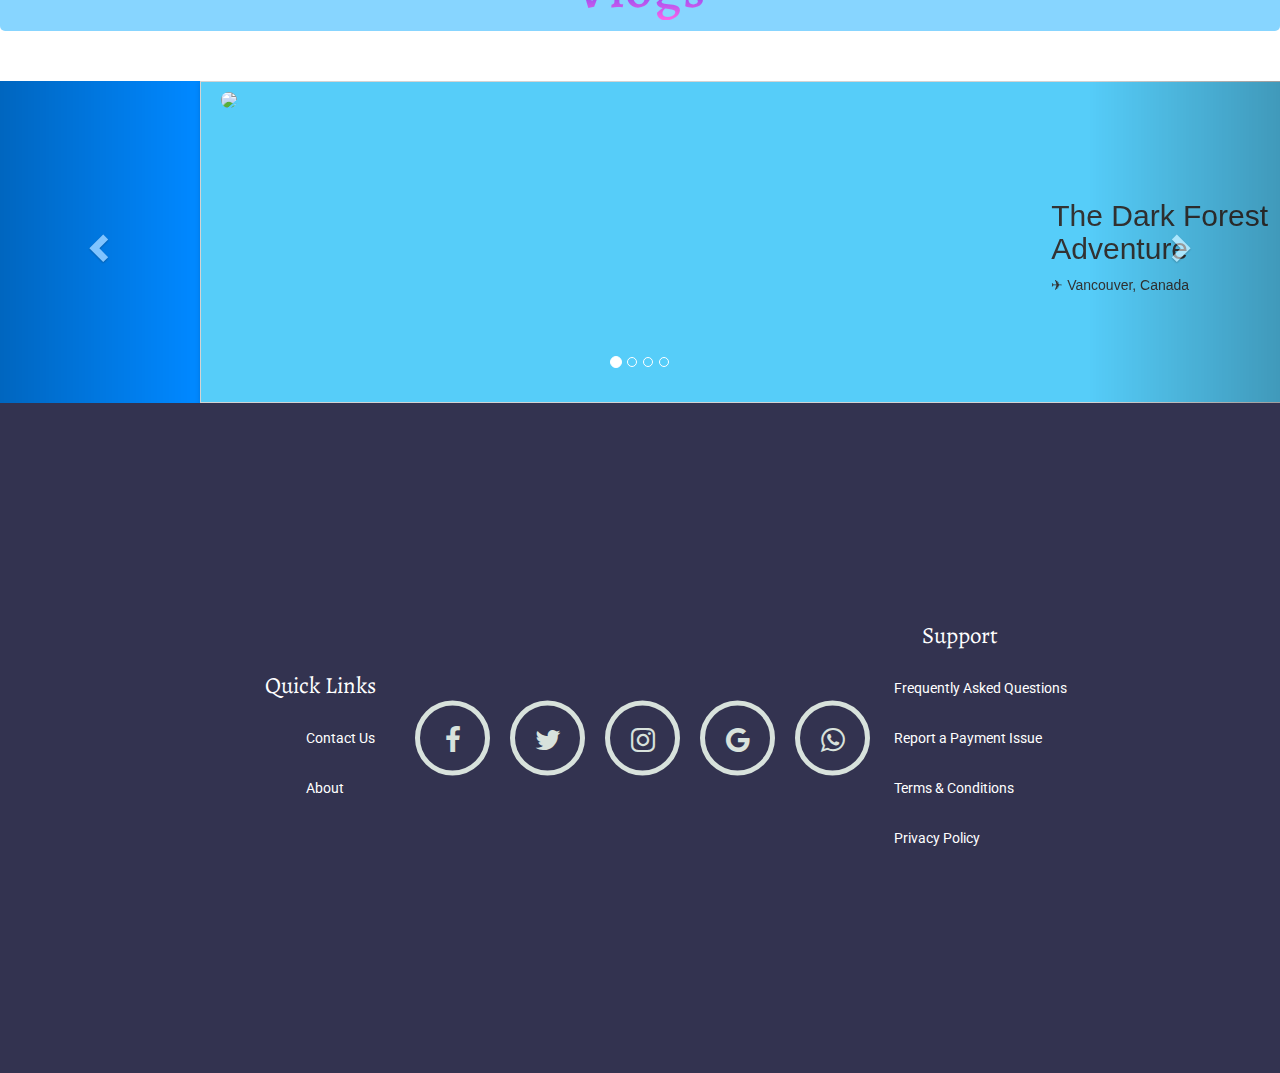
==== commit 2edc8088: "Update darjeeling-index.html" ====
--- a/Darjeeling/darjeeling-index.html
+++ b/Darjeeling/darjeeling-index.html
@@ -4,7 +4,7 @@
     <meta charset="UTF-8">
     <meta name="viewport" content="width=device-width, initial-scale=1.0">
 
-    <link rel="stylesheet" href="darjeeling-style.css">
+    <link rel="stylesheet" href="Darjeeling-Style.css">
     <link rel="icon" href="/My Travel Friend Logo.jpg" type="image/jpg">
     <link rel="preconnect" href="https://fonts.googleapis.com">
     <link rel="preconnect" href="https://fonts.gstatic.com" crossorigin>
--- a/Darjeeling/Darjeeling-Style.css
+++ b/Darjeeling/Darjeeling-Style.css
@@ -0,0 +1,788 @@
+@import url('https://fonts.googleapis.com/css2?family=Barlow+Condensed:wght@500&display=swap');
+@import url('https://fonts.googleapis.com/css2?family=Satisfy&display=swap');
+@import url('https://fonts.googleapis.com/css2?family=Roboto:wght@300&display=swap');
+
+* {
+    box-sizing: border-box;
+    margin: 0;
+}
+
+body, html {
+    margin: 0;
+    padding: 0;
+}
+
+/*------------------------Scroll Bar-----------------------*/
+::-webkit-scrollbar {
+    width: 20px;
+}
+
+::-webkit-scrollbar-track {
+    box-shadow: inset 0 0 5px rgb(71, 107, 155);
+    border-radius: 10px;
+}
+
+::-webkit-scrollbar-thumb {
+    background-color: #000d18;
+    border-radius: 10px;
+}
+
+::-webkit-scrollbar-thumb:hover {
+    background-color: #0485d0;
+}
+
+/*========================Nav Bar=========================*/
+.nav-bar {
+    display: flex;
+    flex-flow: row wrap;
+    width: 100%;
+    height: 90px;
+    background-color: rgb(121, 195, 255);
+    box-shadow: 3px 3px 10px rgb(1, 159, 250);
+    align-items: center;
+    justify-content: center;
+    position: sticky;
+    top: 0;
+    z-index: 1;
+}
+
+.logo {
+    flex: 1;
+    font-size: 40px;
+    padding: 20px;
+    margin-left: 50px;
+    font-family: 'Alegreya', serif;
+}
+
+ul.menu {
+    flex: 1;
+    display: flex;
+    flex-flow: row wrap;
+}
+
+.menu li {
+    flex: 1;
+    list-style-type: none;
+    font-size: 16px;
+    font-family: 'Alegreya', serif;
+    text-align: center;
+}
+
+.menu li a {
+    text-decoration: none;
+    color: #000;
+    text-transform: uppercase;
+    border-color: rgb(121, 195, 255);
+    box-shadow:  rgb(121, 195, 255);
+}
+
+.menu li a:hover {
+    color: midnightblue;
+    text-decoration: underline;
+}
+.nav-bar .dropdown {
+    float: left;
+    overflow: hidden;
+  }
+
+  /* Style the dropdown button to fit inside the topnav */
+  .nav-bar .dropdown .dropbtn {
+
+    font-size: 16px;
+    background-color: transparent;
+    color: #02013d;
+    text-align: center;
+    border-color: rgb(121, 195, 255);
+    box-shadow:  rgb(121, 195, 255);
+    font-family: 'Alegreya', serif;
+
+  }
+  .dropdown-content {
+    display: none;
+    position: absolute;
+    background-color:white;
+    min-width: 160px;
+    z-index: 1;
+  }
+
+  /* Style the links inside the dropdown */
+  .dropdown-content a {
+    float: none;
+    color: rgb(3, 1, 48);
+    padding: 12px 16px;
+    text-decoration: none;
+    display: block;
+    text-align: left;
+  }
+
+  /* Add a dark background on topnav links and the dropdown button on hover */
+  .menu a:hover, .dropdown:hover .dropbtn {
+    background-color:white;
+    color: midnightblue;
+    text-decoration: underline;
+  }
+
+  /* Add a grey background to dropdown links on hover */
+  .dropdown-content a:hover {
+    background-color:transparent;
+    color: midnightblue;
+    text-decoration: underline;
+  }
+
+  /* Show the dropdown menu when the user moves the mouse over the dropdown button */
+  .dropdown:hover .dropdown-content {
+    display: block;
+  }
+
+  /* When the screen is less than 600 pixels wide, hide all links, except for the first one ("Home"). Show the link that contains should open and close the topnav (.icon) */
+  @media screen and (max-width: 600px) {
+    .menu a:not(:first-child), .dropdown .dropbtn {
+      display: none;
+      outline: 0px solid transparent;
+    }
+    .menu a.icon {
+      float: right;
+      display: flex;
+      outline: 0px solid transparent;
+    }
+  }
+
+  /* The "responsive" class is added to the topnav with JavaScript when the user clicks on the icon. This class makes the topnav look good on small screens (display the links vertically instead of horizontally) */
+  @media screen and (max-width: 800px) {
+    .menu.responsive {position: relative;}
+    .menu.responsive a.icon {
+      position: absolute;
+      right: 0;
+      top: 0;
+    }
+    .menu.responsive a {
+      float: none;
+      display: flex;
+      text-align: left;
+    }
+    .menu.responsive .dropdown {float: none;}
+    .menu.responsive .dropdown-content {position: relative;}
+    .menu.responsive .dropdown .dropbtn {
+      display: flex;
+      width: 100%;
+      text-align: left;
+    }
+  }
+/*=============================Banner=============================*/
+.banner {
+    background-image: url("../bg.jpg");
+    background-size: cover;
+    background-repeat: no-repeat;
+    background-position: center;
+    /*overflow: hidden;*/
+    width: 100%;
+    height: 100vh;
+    text-align: center;
+    position: relative;
+    display: flex;
+    justify-content: center;
+    align-items: center;
+}
+
+.banner::before {
+    content: '';
+    position: absolute;
+    display: block;
+    top: 0;
+    left: 0;
+    bottom: 0;
+    right: 0;
+    background-color: rgba(0, 6, 78, 0.2);
+    /*background-size: 100%;*/
+}
+
+.banner-text-item {
+    position: absolute;
+    width: 100%;
+    text-align: center;
+    display: flex;
+    flex-flow: column wrap;
+    justify-content: center;
+    align-items: center;
+    box-shadow: red;
+}
+
+.banner-heading {
+    flex: 1;
+}
+
+.banner-heading h1 {
+    font-size: 80px;
+    font-weight: normal;
+    color:rgb(255, 0, 204);
+    font-family: 'Alegreya', serif;
+}
+
+.banner-text-item .form {
+    flex: 1;
+    display: flex;
+    flex-flow: row wrap;
+    justify-content: center;
+    align-items: center;
+    color: #000;
+    font-family: 'Alegreya', serif;
+    font-size: larger;
+    background-color:transparent;
+    border-radius: 5px;
+    width: 70%;
+    padding: 1% 2%;
+}
+
+
+.banner-text-item ::placeholder {
+    color:black;
+    opacity: 1; /* Firefox */
+  }
+
+
+.banner-text-item input,
+.banner-text-item .book {
+    color:black;
+    font-weight: bolder;
+    font-family: 'Alegreya', serif;
+    padding: 15px;
+    margin-right: 10px;
+    font-size: 18px;
+    font-family: 'Alegreya', serif;
+    border-radius: 5px;
+    outline: 0;
+    border: none;
+    background-color: rgb(136, 208, 252);
+    box-shadow: red;
+}
+
+.banner-text-item input {
+    color: rgb(0, 0, 0);
+    font-weight: bolder;
+    font-family: 'Alegreya', serif;
+    background-color:white;
+    width: 50%;
+    flex: 2;
+}
+
+.banner-text-item .book {
+    width: 20%;
+    flex: 1;
+}
+
+.banner-text-item .book {
+    text-decoration: none;
+    color: #000;
+    text-transform: uppercase;
+    padding: 15px;
+    cursor: pointer;
+    background-color: #87d5ff;
+    font-size: 16px;
+    font-weight: normal;
+    font-family: 'Alegreya', serif;
+    width: 20%;
+}
+
+
+/*=============================Places===============================*/
+.places-text {
+    text-align: center;
+    margin-bottom: 50px;
+    display: flex;
+    flex-direction: row;
+    flex-flow: column wrap;
+    flex: 1;
+    border-radius: 5px;
+    padding: 1px;
+    width:100%;
+    background-color: #87d5ff;
+}
+
+
+.places-text h2 {
+    font-family: 'Alegreya', serif;
+    font-size: 55px;
+    display: flex;
+    flex-direction: row;
+    flex-flow: column wrap;
+    flex: 1;
+    border-radius: 5px;
+    padding: 1px;
+    width:100%;
+    background-color: #87d5ff;
+    text-decoration: wavy;
+    background: -webkit-linear-gradient(#022bfa, #fb65e9);
+    -webkit-background-clip: text;
+    -webkit-text-fill-color: transparent;
+    letter-spacing: 1px;
+}
+
+.cards {
+    display: list-item;
+    background-color: #FDE02F;
+}
+
+.card {
+
+    display: flex;
+    border: 1px solid lightgray;
+    box-shadow: 2px 2px 6px 0 rgba(0, 0, 0, 0.3);
+    margin-left: 200px;
+    width: 1125px;
+    height: auto;
+    background-color: #56cdf9;
+    align-items: center;
+    justify-items: center;
+}
+
+.card img {
+    margin-top: 10px;
+    margin-left:20px;
+    max-width: 100%;
+    height: 300px;
+    border-radius: 8px;
+}
+
+.cards .text {
+    padding: 10px;
+    font-family: 'Alegreya', serif;
+    line-height: 50px;
+}
+
+.cards .card-box {
+    display: flex;
+    flex-flow: row;
+    background-color: #2f96fd;
+    font-size: 18px;
+    font-family: 'Alegreya', serif;
+    align-items: center;
+    justify-content: center;
+    text-align: center;
+}
+
+.cards .time {
+    flex: 1;
+}
+
+.cards .location {
+    flex: 2;
+}
+
+.cards .cost {
+    color: #4CAFAD;
+    font-size: 20px;
+}
+
+/*------------Zoom in Photos--------------*/
+.zoom-img {
+    float: left;
+    position: relative;
+    width: 100%;
+    height: 320px;
+    overflow: hidden;
+}
+
+.zoom-img .img-card {
+    position: absolute;
+    overflow: hidden;
+}
+
+.img-card img {
+    -webkit-transition: 0.8s ease;
+    transition: 0.8s ease;
+}
+
+.card:hover .zoom-img img {
+    -webkit-transform: scale(1.1);
+    transform: scale(1.1);
+}
+
+/*===============Footer===================*/
+.footer {
+    background-image: url("https://res.cloudinary.com/dxssqb6l8/image/upload/v1605293781/pine-tree_mq2sgp.jpg");
+    background-size: cover;
+    background-repeat: no-repeat;
+    background-position: center;
+    width: 100%;
+    height: 670px;
+    position: relative;
+    display: flex;
+    flex-flow: row wrap;
+    justify-content: center;
+    align-items: center;
+}
+
+.footer::before {
+    position: absolute;
+    content: '';
+    display: block;
+    background-color: rgba(0, 0, 36, 0.80);
+    top: 0;
+    left: 0;
+    bottom: 0;
+    right: 0;
+}
+
+.footer .links {
+    position: relative;
+    color: #fff;
+    flex: 1;
+    display: flex;
+    flex-flow: column;
+    justify-content: center;
+    align-items: center;
+}
+
+.links ul {
+    list-style-type: none;
+}
+
+.links h3 {
+    font-family: 'Alegreya', serif;
+    font-weight: normal;
+    font-size: 23px;
+    margin-bottom: 15px;
+}
+
+.links li {
+    font-family: Roboto;
+    cursor: pointer;
+    padding: 15px 0;
+}
+
+.links li:hover {
+    color: #FFA801;
+}
+
+.footer .wrapper {
+    position: absolute;
+    top: 50%;
+    left: 50%;
+    transform: translate(-50%, -50%);
+    width: 550px;
+  }
+
+  /* Style the Un-order list by setting its list-style to none */
+  .wrapper ul {
+    list-style: none;
+  }
+
+  /* Style the list items inside the UL list, by setting its width, height and line-height 
+    and float them to left and set its border and border-radius.
+   */
+  .wrapper ul li {
+    width: 75px;
+    height: 75px;
+    line-height: 75px;
+    margin: 0 10px;
+    text-align: center;
+    cursor: pointer;
+    border-radius: 50%;
+    border: 5px solid #D8E2DC;
+    float: left;
+    transition: all 0.5s ease;
+  }
+
+  /* Style the icons by setting its color and margin-top value to 20px 
+  to align it properly */
+  .wrapper ul li .fa {
+    color: #D8E2DC;
+    margin-top: 20px;
+    transition: all 0.5s ease;
+  }
+
+  /* Now target the specific li classes for styling and use box-shadow effect to border and text-shadow effect
+    to icons for glowing effect and use transition property for smooth transition effect. */
+  /*facebook*/
+  .wrapper ul li:hover.facebook {
+    border: 5px solid #3b5998;
+    box-shadow: 0 0 15px #3b5998;
+    transition: all 0.5s ease;
+  }
+
+  .wrapper ul li:hover .fa-facebook {
+    color: #3b5998;
+    text-shadow: 0 0 15px #3b5998;
+    transition: all 0.5s ease;
+  }
+
+  /*twitter*/
+  .wrapper ul li:hover.twitter {
+    border: 5px solid #00aced;
+    box-shadow: 0 0 15px #00aced;
+    transition: all 0.5s ease;
+  }
+
+  .wrapper ul li:hover .fa-twitter {
+    color: #00aced;
+    text-shadow: 0 0 15px #00aced;
+    transition: all 0.5s ease;
+  }
+
+  /* instagram */
+  .wrapper ul li:hover.instagram {
+    border: 5px solid #bc2a8d;
+    box-shadow: 0 0 15px #bc2a8d;
+    transition: all 0.5s ease;
+  }
+
+  .wrapper ul li:hover .fa-instagram {
+    color: #bc2a8d;
+    text-shadow: 0 0 15px #bc2a8d;
+    transition: all 0.5s ease;
+  }
+
+  /* google */
+  .wrapper ul li:hover.google {
+    border: 5px solid #dd4b39;
+    box-shadow: 0 0 15px #dd4b39;
+    transition: all 0.5s ease;
+  }
+
+  .wrapper ul li:hover .fa-google {
+    color: #dd4b39;
+    text-shadow: 0 0 15px #dd4b39;
+    transition: all 0.5s ease;
+  }
+
+  /* whatsapp */
+  .wrapper ul li:hover.whatsapp {
+    border: 5px solid #4dc247;
+    box-shadow: 0 0 15px #4dc247;
+    transition: all 0.5s ease;
+  }
+
+  .wrapper ul li:hover .fa-whatsapp {
+    color: #4dc247;
+    text-shadow: 0 0 15px #4dc247;
+    transition: all 0.5s ease;
+  }
+
+
+  /* media queries */
+/*==========================Responsive=============================*/
+@media all and (max-width: 1172px) {
+    .banner-text-item .form {
+        display: flex;
+        flex-flow: column;
+        justify-content: center;
+        align-items: center;
+        width: 50%;
+    }
+
+
+    .banner-text-item .form input,
+    .banner-text-item .form .date,
+    .banner-text-item .form a {
+        flex: 1;
+        margin-bottom: 5px;
+        font-size: 14px;
+    }
+
+    .banner-text-item .form input {
+        width: 60%;
+    }
+
+    .banner-text-item .form .date {
+        width: 30%;
+    }
+
+    .banner-text-item .form .book {
+        width: 10%;
+        font-size: 14px;
+    }
+
+    .banner-heading h1 {
+        font-size: 60px;
+    }
+}
+
+@media all and (max-width: 1414px) {
+    .banner-text-item .form input {
+        width: 40%;
+    }
+
+    .banner-text-item .form .date {
+        width: 30%;
+    }
+
+    .banner-text-item .form .book {
+        width: 20%;
+        font-size: 14px;
+    }
+}
+
+@media all and (max-width: 942px) {
+    .nav-bar {
+        display: flex;
+        flex-flow: column wrap;
+        justify-content: center;
+        align-items: center;
+        width: 100%;
+        height: auto;
+        text-align: center;
+        position: static;
+    }
+
+    .logo {
+        flex: 1;
+        font-size: 30px;
+        margin: 10px auto;
+        font-family: 'Alegreya', serif;
+        color: #FDE02F;
+    }
+
+    .nav-bar ul {
+        display: none;
+    }
+
+    .nav-bar ul li {
+        flex: 1;
+        margin-bottom: 5px;
+        font-size: 14px;
+    }
+
+    .services {
+        display: flex;
+        flex-flow: column wrap;
+    }
+
+    .services .service-item {
+        flex: 1;
+        margin-bottom: -130px;
+        width: 400px;
+    }
+
+    .places-text {
+        margin-top: 200px;
+    }
+}
+
+@media all and (max-width: 928px) {
+    .banner .form input, a {
+        font-size: 12px;
+    }
+}
+
+@media all and (max-width: 1173px) {
+    .banner .form {
+        background-color: transparent;
+    }
+}
+
+@media all and (max-width: 1194px) {
+    .places .card-box p {
+        font-size: 14px;
+    }
+}
+
+@media all and (max-width: 1086px) {
+    .places .cards .text {
+        line-height: 40px;
+    }
+
+    .cards .text .h2 {
+        font-size: 12px;
+    }
+
+    .cards .img-card img {
+        height: 260px;
+    }
+}
+
+@media all and (max-width: 974px) {
+    .cards {
+        display: grid;
+        grid-template-columns: repeat(1, 1fr);
+        grid-template-rows: repeat(6, 1fr);
+        grid-gap: 20px;
+    }
+
+    .card {
+        width: 300px;
+        height: 500px;
+        margin: auto;
+    }
+
+    .cards .text {
+        padding: 5px;
+        font-family: 'Alegreya', serif;
+    }
+}
+
+@media all and (max-width: 1334px) {
+    .about-img img {
+        width: 300px;
+        height: 500px;
+    }
+}
+
+@media all and (max-width: 1116px) {
+    .about {
+        display: flex;
+        flex-flow: column wrap;
+        justify-content: center;
+        align-items: center;
+    }
+
+    .about-img {
+        flex: 1;
+        margin-bottom: 20px;
+    }
+
+    .about-text {
+        flex: 1;
+        margin: auto;
+        text-align: center;
+        display: flex;
+        flex-flow: column;
+        justify-content: center;
+        align-items: center;
+    }
+
+    .about-text h2{
+        font-size: 35px;
+    }
+
+    .about-img img {
+        width: 400px;
+        height: 400px;
+    }
+}
+
+@media all and (max-width: 708px) {
+    .footer{
+        width: 100%;
+        height: 670px;
+        position: relative;
+        display: flex;
+        flex-flow: column wrap;
+        justify-content: center;
+        align-items: center;
+    }
+}
+
+@media screen and (max-width: 640px){
+    .wrapper {
+        width: 350px;
+    }
+    .wrapper ul li{
+        margin-top: 10px;
+    }
+    .wrapper ul li.google{
+        margin-left: 60px;
+    }
+  }
+
+
+  @media screen and (max-width: 340px){
+    .wrapper {
+        width: 150px;
+    }
+    .wrapper ul li{
+        margin:15px;
+    }
+    .wrapper ul li.google{
+        margin-left: 15px;
+    }
+  }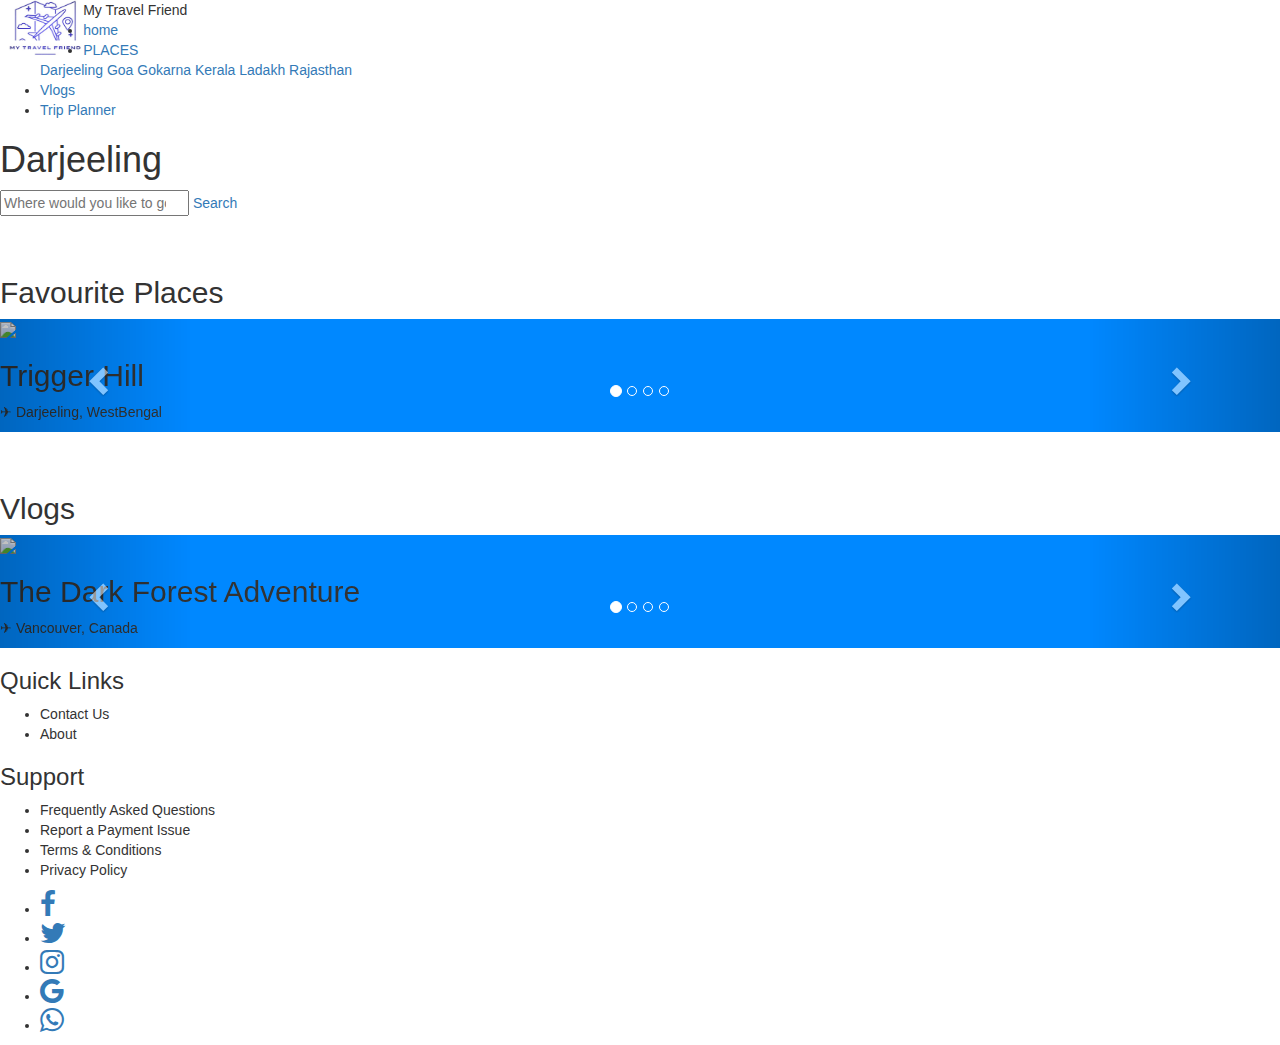
==== commit 87f7ff6f: "Update darjeeling-index.html" ====
--- a/Darjeeling/darjeeling-index.html
+++ b/Darjeeling/darjeeling-index.html
@@ -4,7 +4,7 @@
     <meta charset="UTF-8">
     <meta name="viewport" content="width=device-width, initial-scale=1.0">
 
-    <link rel="stylesheet" href="Darjeeling-Style.css">
+    <link rel="stylesheet" href="darjeeling-style.css">
     <link rel="icon" href="/My Travel Friend Logo.jpg" type="image/jpg">
     <link rel="preconnect" href="https://fonts.googleapis.com">
     <link rel="preconnect" href="https://fonts.gstatic.com" crossorigin>
